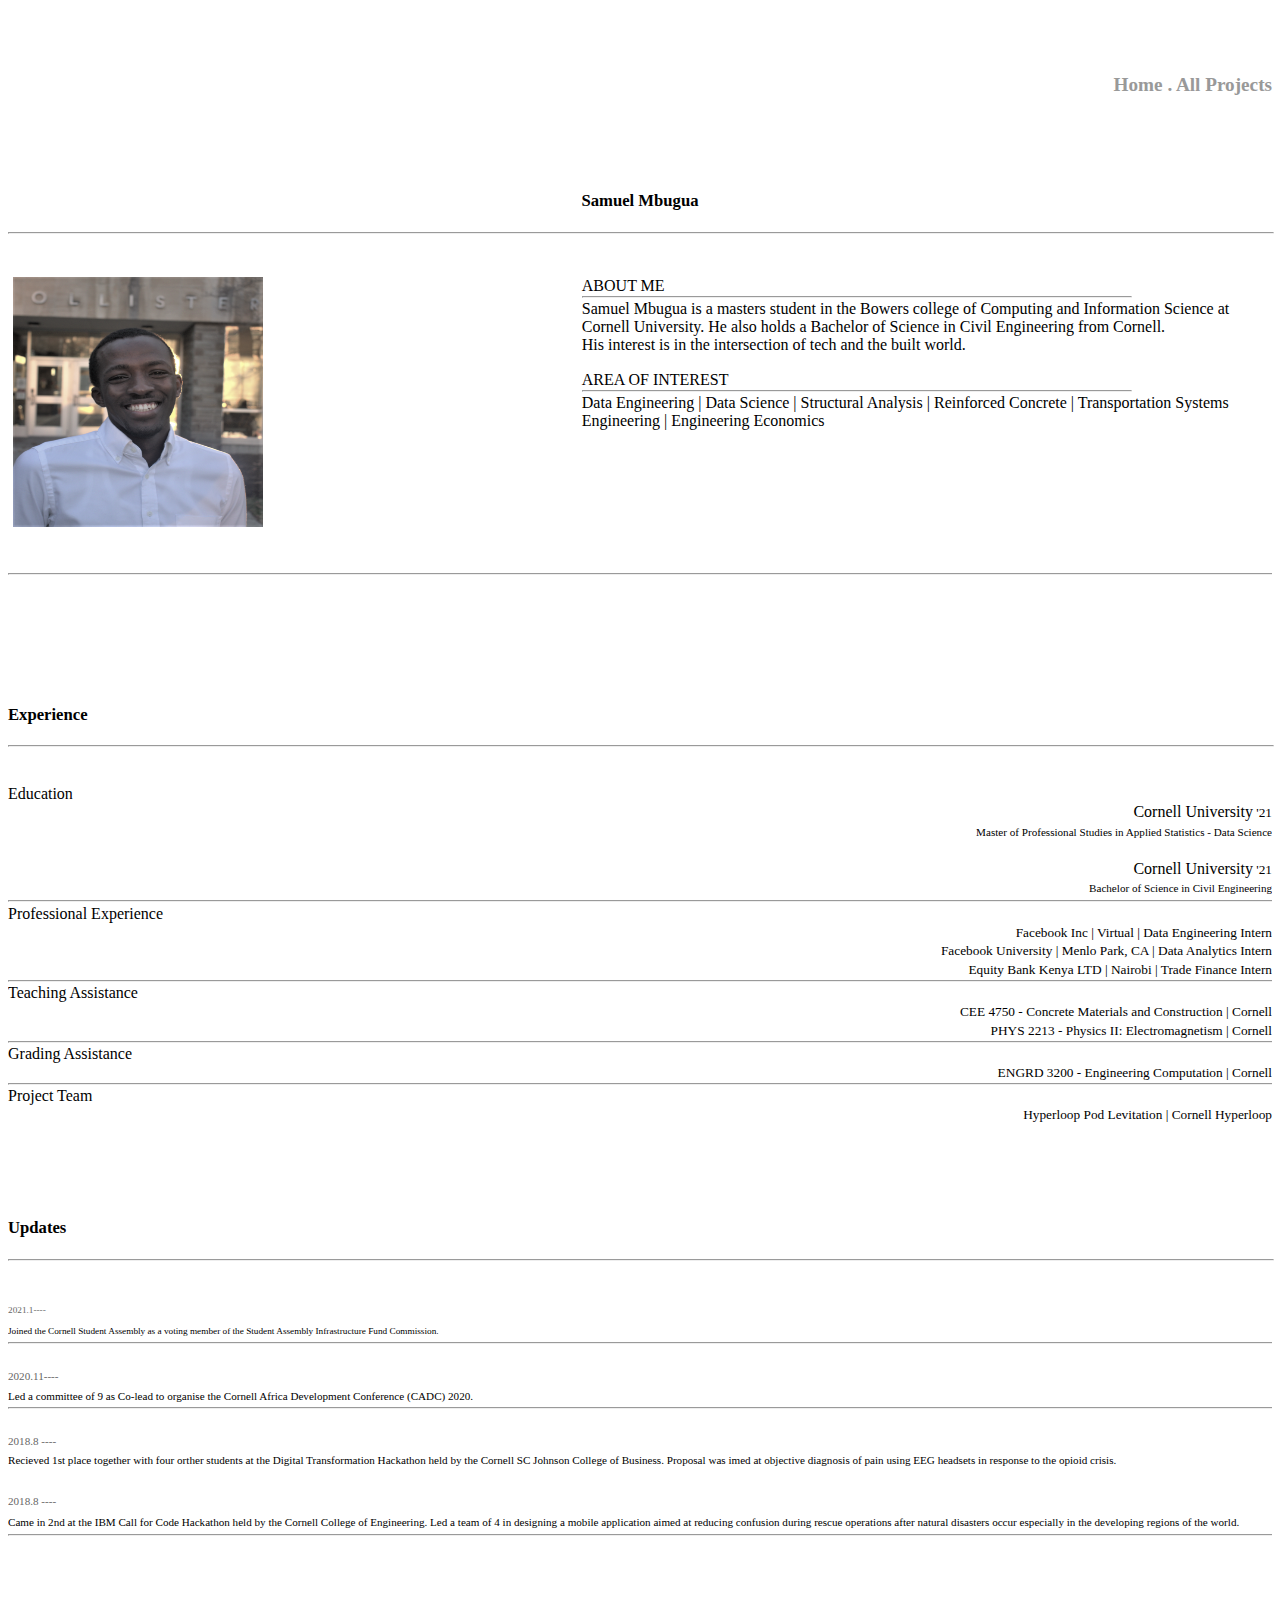
==== index.html @ 3376fb27 "initial commit" ====
<!DOCTYPE html PUBLIC "-//W3C//DTD HTML 4.01//EN" "http://www.w3.org/TR/html4/strict.dtd">
<html><head>
  
  <meta charset="UTF-8">

  
  <meta name="vewport" content="width = device-width initial-scale = 1.0">
  <title>Home 2</title>

  
  
  <link href="https://cdn.jsdelivr.net/npm/bootstrap@5.0.2/dist/css/bootstrap.min.css" rel="stylesheet" integrity="sha384-EVSTQN3/azprG1Anm3QDgpJLIm9Nao0Yz1ztcQTwFspd3yD65VohhpuuCOmLASjC" crossorigin="anonymous">

  
  <link rel="stylesheet" href="styles.css" type="text/css">

</head><body>
<div style="font-family: Times New Roman,Times,serif;" class="container">
<div style="text-align: right;"> </div>
<div style="text-align: right;" class="row">
<div style="text-align: right;"><big style="font-weight: bold; color: rgb(153, 153, 153);"><br>
</big>
<div class="mx-4 px-4"><big style="font-weight: bold; color: rgb(153, 153, 153);"><br>
<br>
Home . All Projects<br>
<br>
</big></div>
</div>
</div>
<div class="row">
<div class="col-xs-4 col-sm-4 col-md-4 col-lg-4 order-sm-3 order-md-2 order-lg-2 text-align:center">
<h2 style="text-align: center; font-weight: bold;"><br>
</h2>
<div class="position-sticky">
<h2 style="text-align: center; font-weight: bold;"><small><small>Samuel
Mbugua</small></small></h2>
<hr style="width: 100%; margin-left: 0px;"><br>
<br>
<div class="scrollable">
<table style="text-align: left; width: 100%;" border="0" cellpadding="5" cellspacing="0">
  <tbody>
    <tr>
      <td style="vertical-align: top; width: 45%;"><img style="width: 250px; height: 250px;" alt="Profile Photo" class="img-fluid" src="SamuelMbuguaWeb.PNG"> </td>
      <td style="vertical-align: top;">ABOUT ME
      <hr style="width: 80%; margin-left: 0px; margin-right: auto;">Samuel
Mbugua is a masters student in the Bowers college of Computing and
Information Science at Cornell University. He also holds a Bachelor of
Science in Civil Engineering from Cornell. <br>
His interest is in the intersection of tech and the built world.<br>
      <br>
AREA OF INTEREST
      <hr style="width: 80%; margin-left: 0px; margin-right: auto;">Data
Engineering | Data Science | Structural Analysis | Reinforced Concrete
| Transportation Systems Engineering | Engineering Economics<br>
      </td>
    </tr>
  </tbody>
</table>
<br>
<br>
<hr style="width: 100%; margin-left: 0px; margin-right: auto;"> </div>
</div>
</div>
<div class="col-xs-4 col-sm-4 col-md-5 col-lg-5 order-sm-2 order-md-3 order-lg-3">
<div class="mx-4 px-4">
<h2 style="font-weight: bold;"><br>
</h2>
<h2 style="font-weight: bold;"><small><small>Experience</small></small></h2>
<hr style="width: 100%; margin-left: 0px; margin-right: auto;"><br>
<br>
<div class="scrollable"> Education<br>
<div style="text-align: right;">Cornell University<small> '21</small><br>
<small><small>Master of Professional Studies in Applied Statistics -
Data Science</small><br>
<br>
</small> Cornell University<small> '21</small><br>
<small><small>Bachelor of Science in Civil Engineering</small></small><br>
<div style="text-align: left;">
<hr style="width: 100%; margin-left: 0px; margin-right: auto;"><big><small>Professional
Experience</small><br>
</big>
<div style="text-align: right;"><small>Facebook Inc | Virtual | Data
Engineering Intern<br>
Facebook University | Menlo Park, CA | Data Analytics Intern<br>
Equity Bank Kenya LTD | Nairobi | Trade Finance Intern</small><br>
<hr style="width: 100%; margin-left: 0px; margin-right: auto;">
<div style="text-align: left;">Teaching Assistance<br>
</div>
<small>CEE 4750 - Concrete Materials and Construction | Cornell<br>
PHYS 2213 - Physics II: Electromagnetism | Cornell</small><br>
<hr style="width: 100%; margin-left: 0px; margin-right: auto;">
<div style="text-align: left;">Grading Assistance<br>
</div>
<small>ENGRD 3200 - Engineering Computation | Cornell</small>
<hr style="width: 100%; margin-left: 0px; margin-right: auto;">
<div style="text-align: left;">Project Team<br>
</div>
<small>Hyperloop Pod Levitation | Cornell Hyperloop<small><small><small><small><small><small><small><small><small><br>
<br>
</small></small></small></small></small></small></small></small></small></small>
<hr style="width: 100%; margin-left: 0px; margin-right: auto;"><br>
</div>
</div>
</div>
</div>
</div>
</div>
<div class="col-xs-4 col-sm-4 col-md-3 col-lg-3 order-sm-1 order-md-1 order-lg-1">
<div class="mx-4 px-4">
<h2 style="font-weight: bold;"><br>
</h2>
<h2 style="font-weight: bold;"><small><small>Updates</small></small></h2>
<hr style="width: 100%; margin-left: 0px; margin-right: auto;"><br>
<br>
<div class="scrollable"> <small><small><small><small><small><big><small><span style="color: rgb(102, 102, 102);"><big><big>2021.1----</big></big></span></small><big><big><small><br>
<span style="color: black;">Joined the Cornell Student Assembly as a
voting member of the Student Assembly Infrastructure Fund Commission.</span></small><br>
</big></big> </big></small></small></small></small></small>
<hr style="width: 100%; margin-left: 0px; margin-right: auto;"><small><small><br>
<span style="color: rgb(102, 102, 102);">2020.11----</span><br>
<span style="color: black;">Led a committee of 9 as Co-lead to organise
the Cornell Africa Development Conference (CADC) 2020.</span><br>
</small></small>
<hr style="width: 100%; margin-left: 0px; margin-right: auto;"><small><small><br>
<span style="color: rgb(102, 102, 102);">2018.8 ----</span><br>
Recieved 1st place together with four orther students at the Digital
Transformation Hackathon held by the Cornell SC Johnson College of
Business. Proposal was imed at objective diagnosis of pain using EEG
headsets in response to the opioid crisis.<br>
<br>
</small></small> <big><small><small><small><span style="color: rgb(102, 102, 102);">2018.8 ----</span><br>
Came in 2nd at the IBM Call for Code Hackathon held by the Cornell
College of Engineering. Led a team of 4 in designing a mobile
application aimed at reducing confusion during rescue operations after
natural disasters occur especially in the developing regions of the
world.</small></small></small><big><br>
</big></big>
<hr style="width: 100%; margin-left: 0px; margin-right: auto;"><br>
</div>
</div>
</div>
</div>
</div>

<script style="font-family: Times New Roman,Times,serif;" src="https://cdn.jsdelivr.net/npm/@popperjs/core@2.9.2/dist/umd/popper.min.js" integrity="sha384-IQsoLXl5PILFhosVNubq5LC7Qb9DXgDA9i+tQ8Zj3iwWAwPtgFTxbJ8NT4GN1R8p" crossorigin="anonymous"></script>
<script style="font-family: Times New Roman,Times,serif;" src="https://cdn.jsdelivr.net/npm/bootstrap@5.0.2/dist/js/bootstrap.min.js" integrity="sha384-cVKIPhGWiC2Al4u+LWgxfKTRIcfu0JTxR+EQDz/bgldoEyl4H0zUF0QKbrJ0EcQF" crossorigin="anonymous"></script>
</body></html>
---- styles.css ----
.scrollable {
  height: 40vh;
  overflow: auto;
line-height: 1.1em;

  /* Hide scrollbar for IE, Edge and Firefox */
  -ms-overflow-style: none;

  /* IE and Edge */
  scrollbar-width: none;
  /* Firefox */
}

/* Hide scrollbar for Chrome, Safari and Opera */
.scrollable::-webkit-scrollbar {
  display: none;
}

hr {
  margin-bottom: 2px !important;
  margin-top: 2px !important;
}

img {
  filter: grayscale(40%);
}
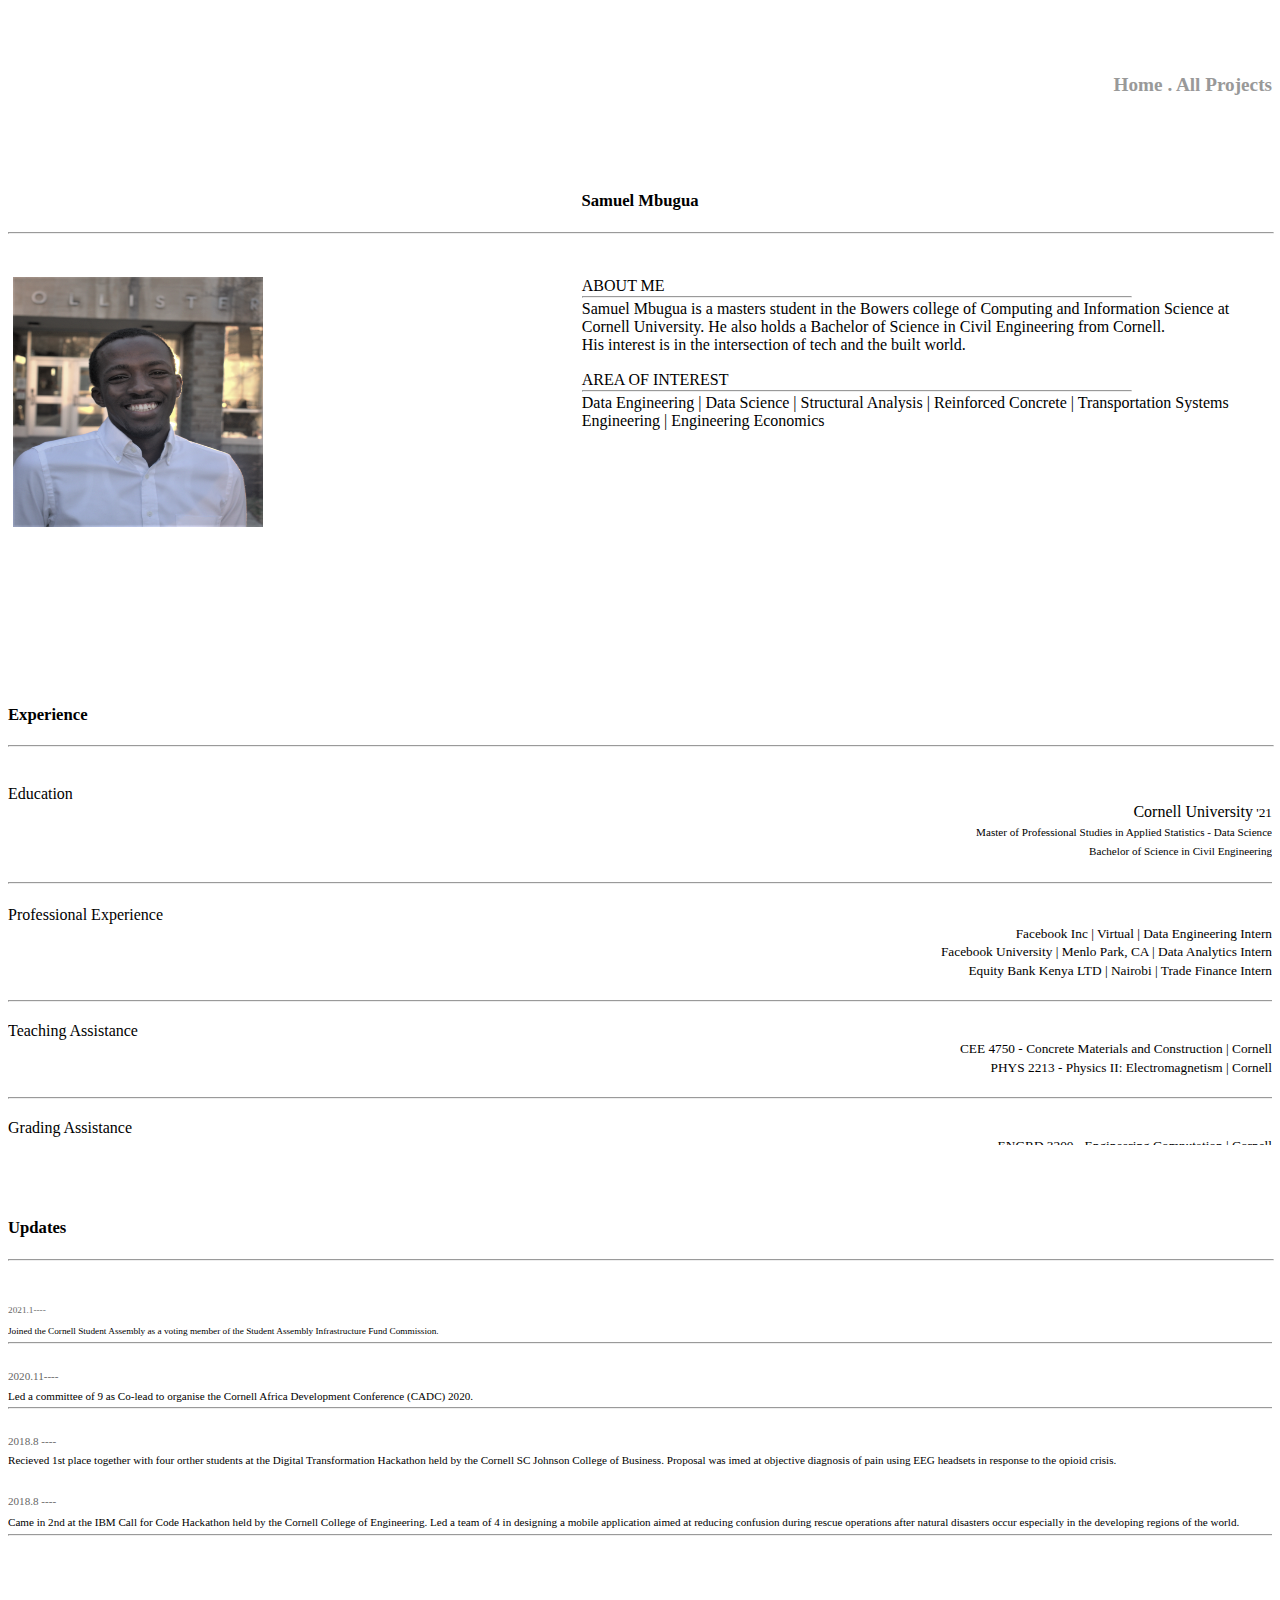
==== commit 1cb32468: "reduce space beneath about section" ====
--- a/index.html
+++ b/index.html
@@ -1,20 +1,19 @@
 <!DOCTYPE html PUBLIC "-//W3C//DTD HTML 4.01//EN" "http://www.w3.org/TR/html4/strict.dtd">
 <html><head>
+
   
   <meta charset="UTF-8">
 
   
-  <meta name="vewport" content="width = device-width initial-scale = 1.0">
-  <title>Home 2</title>
+  <meta name="viewport" content="width=device-width, user-scalable=false;"><title>Samuel Mbugua</title>
+  
 
   
   
   <link href="https://cdn.jsdelivr.net/npm/bootstrap@5.0.2/dist/css/bootstrap.min.css" rel="stylesheet" integrity="sha384-EVSTQN3/azprG1Anm3QDgpJLIm9Nao0Yz1ztcQTwFspd3yD65VohhpuuCOmLASjC" crossorigin="anonymous">
 
   
-  <link rel="stylesheet" href="styles.css" type="text/css">
-
-</head><body>
+  <link rel="stylesheet" href="styles.css" type="text/css"></head><body>
 <div style="font-family: Times New Roman,Times,serif;" class="container">
 <div style="text-align: right;"> </div>
 <div style="text-align: right;" class="row">
@@ -58,6 +57,11 @@
 </table>
 <br>
 <br>
+<br>
+<br>
+<br>
+<br>
+<br>
 <hr style="width: 100%; margin-left: 0px; margin-right: auto;"> </div>
 </div>
 </div>
@@ -71,32 +75,42 @@
 <div class="scrollable"> Education<br>
 <div style="text-align: right;">Cornell University<small> '21</small><br>
 <small><small>Master of Professional Studies in Applied Statistics -
-Data Science</small><br>
+Data Science</small></small><small></small><br>
+<small><small>Bachelor of Science in Civil Engineering<br>
 <br>
-</small> Cornell University<small> '21</small><br>
-<small><small>Bachelor of Science in Civil Engineering</small></small><br>
+</small></small>
 <div style="text-align: left;">
-<hr style="width: 100%; margin-left: 0px; margin-right: auto;"><big><small>Professional
+<hr style="width: 100%; margin-left: 0px; margin-right: auto;"><big><small><br>
+Professional
 Experience</small><br>
 </big>
 <div style="text-align: right;"><small>Facebook Inc | Virtual | Data
 Engineering Intern<br>
 Facebook University | Menlo Park, CA | Data Analytics Intern<br>
-Equity Bank Kenya LTD | Nairobi | Trade Finance Intern</small><br>
+Equity Bank Kenya LTD | Nairobi | Trade Finance Intern<br>
+<br>
+</small>
 <hr style="width: 100%; margin-left: 0px; margin-right: auto;">
-<div style="text-align: left;">Teaching Assistance<br>
+<div style="text-align: left;"><br>
+Teaching Assistance<br>
 </div>
 <small>CEE 4750 - Concrete Materials and Construction | Cornell<br>
-PHYS 2213 - Physics II: Electromagnetism | Cornell</small><br>
+PHYS 2213 - Physics II: Electromagnetism | Cornell<br>
+<br>
+</small>
 <hr style="width: 100%; margin-left: 0px; margin-right: auto;">
-<div style="text-align: left;">Grading Assistance<br>
+<div style="text-align: left;"><br>
+Grading Assistance<br>
 </div>
-<small>ENGRD 3200 - Engineering Computation | Cornell</small>
+<small>ENGRD 3200 - Engineering Computation | Cornell<br>
+<br>
+</small>
 <hr style="width: 100%; margin-left: 0px; margin-right: auto;">
-<div style="text-align: left;">Project Team<br>
+<div style="text-align: left;"><br>
+Project Team<br>
 </div>
-<small>Hyperloop Pod Levitation | Cornell Hyperloop<small><small><small><small><small><small><small><small><small><br>
-<br>
+<small>Hyperloop Pod Levitation | Cornell Hyperloop<br>
+<small><small><small><small><small><small><small><small><small><br>
 </small></small></small></small></small></small></small></small></small></small>
 <hr style="width: 100%; margin-left: 0px; margin-right: auto;"><br>
 </div>
@@ -144,4 +158,4 @@
 
 <script style="font-family: Times New Roman,Times,serif;" src="https://cdn.jsdelivr.net/npm/@popperjs/core@2.9.2/dist/umd/popper.min.js" integrity="sha384-IQsoLXl5PILFhosVNubq5LC7Qb9DXgDA9i+tQ8Zj3iwWAwPtgFTxbJ8NT4GN1R8p" crossorigin="anonymous"></script>
 <script style="font-family: Times New Roman,Times,serif;" src="https://cdn.jsdelivr.net/npm/bootstrap@5.0.2/dist/js/bootstrap.min.js" integrity="sha384-cVKIPhGWiC2Al4u+LWgxfKTRIcfu0JTxR+EQDz/bgldoEyl4H0zUF0QKbrJ0EcQF" crossorigin="anonymous"></script>
-</body></html>+</body></html>
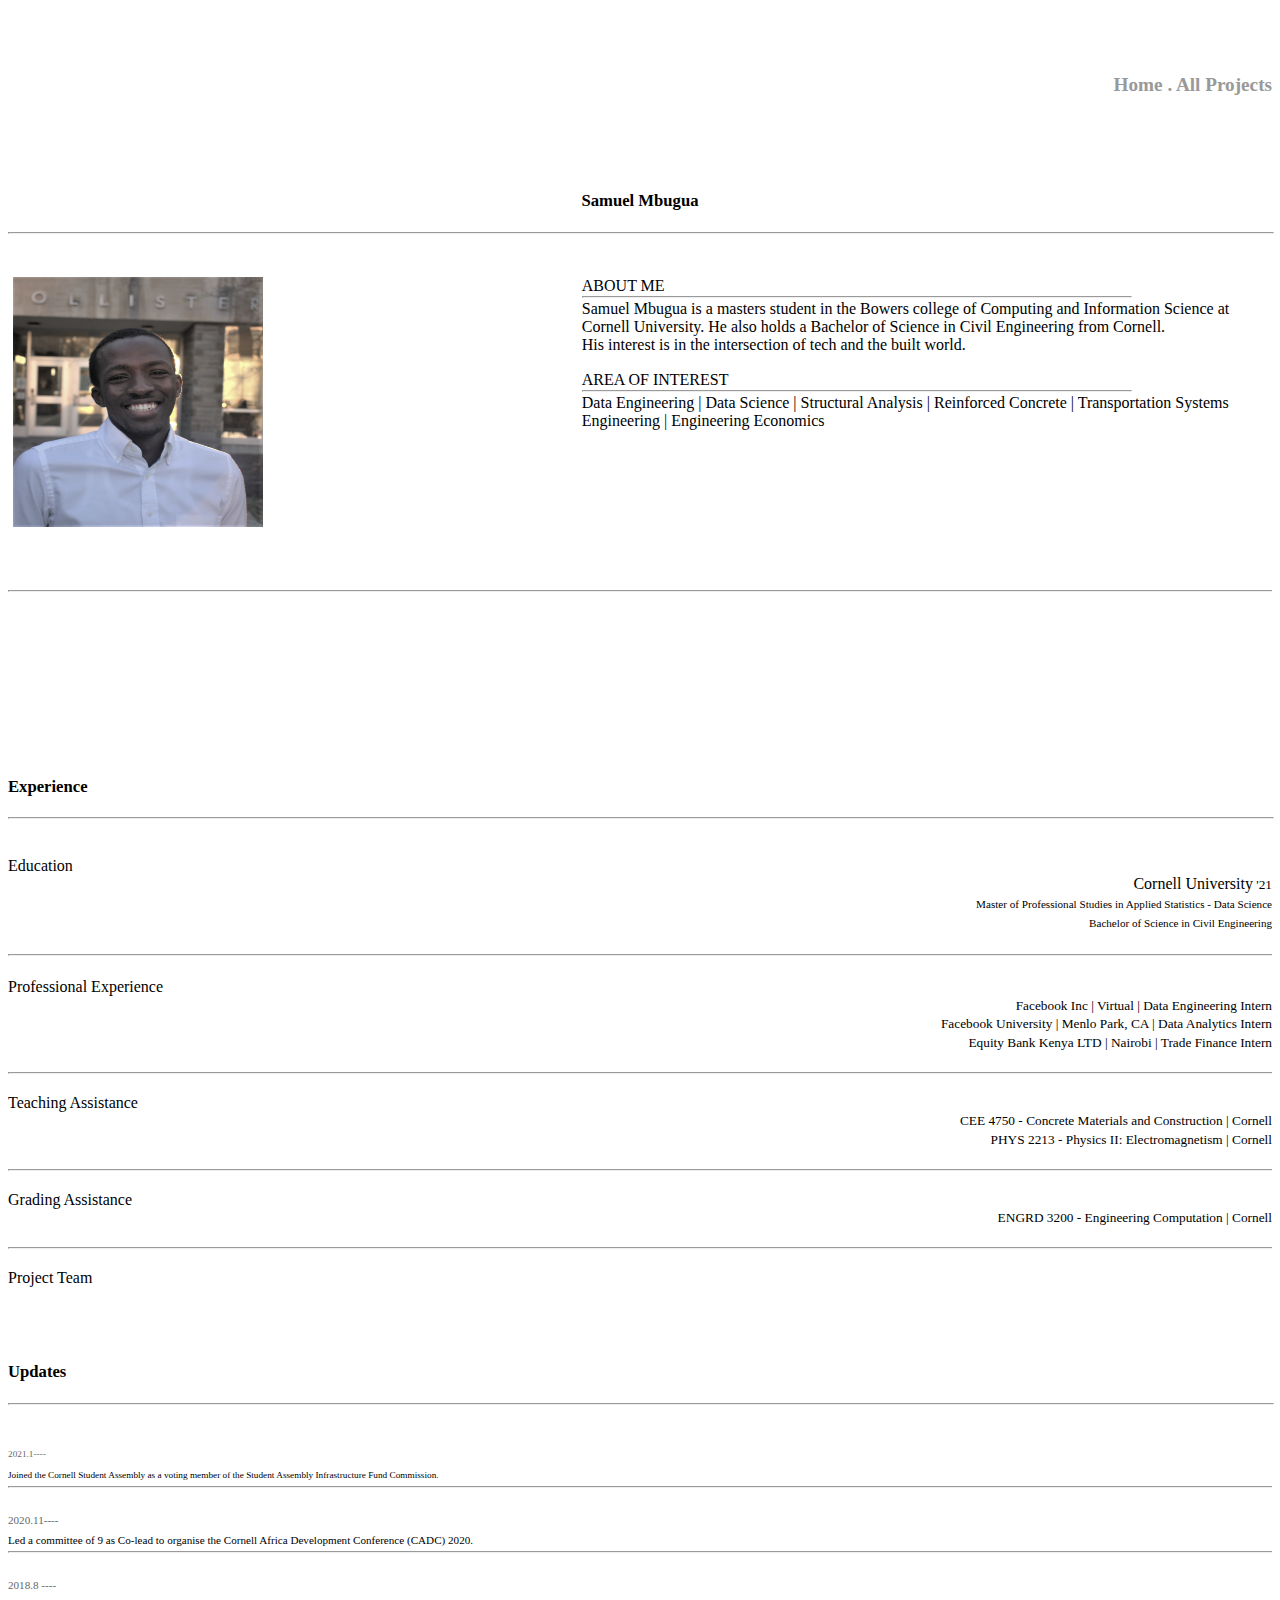
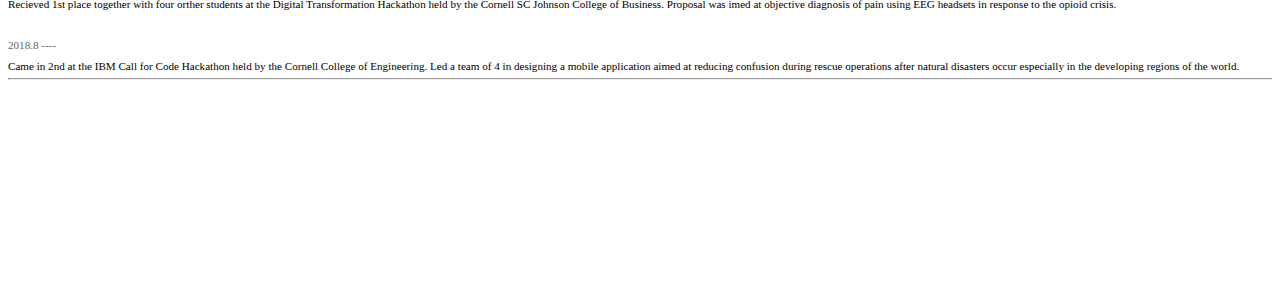
==== commit db5a64d4: "% screen" ====
--- a/index.html
+++ b/index.html
@@ -1,161 +1,166 @@
 <!DOCTYPE html PUBLIC "-//W3C//DTD HTML 4.01//EN" "http://www.w3.org/TR/html4/strict.dtd">
-<html><head>
+<html>
 
-  
+<head>
   <meta charset="UTF-8">
+  <meta name="viewport" content="width=device-width, user-scalable=false;">
+  <title>Samuel Mbugua</title>
 
-  
-  <meta name="viewport" content="width=device-width, user-scalable=false;"><title>Samuel Mbugua</title>
-  
+  <link href="https://cdn.jsdelivr.net/npm/bootstrap@5.0.2/dist/css/bootstrap.min.css" rel="stylesheet"
+    integrity="sha384-EVSTQN3/azprG1Anm3QDgpJLIm9Nao0Yz1ztcQTwFspd3yD65VohhpuuCOmLASjC" crossorigin="anonymous">
+  <link rel="stylesheet" href="styles.css" type="text/css">
+</head>
 
-  
-  
-  <link href="https://cdn.jsdelivr.net/npm/bootstrap@5.0.2/dist/css/bootstrap.min.css" rel="stylesheet" integrity="sha384-EVSTQN3/azprG1Anm3QDgpJLIm9Nao0Yz1ztcQTwFspd3yD65VohhpuuCOmLASjC" crossorigin="anonymous">
+<body>
+  <div style="font-family: Times New Roman,Times,serif;" class="container">
+    <div style="text-align: right;"> </div>
+    <div style="text-align: right;" class="row">
+      <div style="text-align: right;"><big style="font-weight: bold; color: rgb(153, 153, 153);"><br>
+        </big>
+        <div class="mx-4 px-4"><big style="font-weight: bold; color: rgb(153, 153, 153);"><br>
+            <br>
+            Home . All Projects<br>
+            <br>
+          </big></div>
+      </div>
+    </div>
+    <div class="row">
+      <div class="col-xs-4 col-sm-4 col-md-4 col-lg-4 order-sm-3 order-md-2 order-lg-2 text-align:center">
+        <h2 style="text-align: center; font-weight: bold;"><br>
+        </h2>
+        <div class="position-sticky">
+          <h2 style="text-align: center; font-weight: bold;"><small><small>Samuel
+                Mbugua</small></small></h2>
+          <hr style="width: 100%; margin-left: 0px;"><br>
+          <br>
+          <div class="scrollable">
+            <table style="text-align: left; width: 100%;" border="0" cellpadding="5" cellspacing="0">
+              <tbody>
+                <tr>
+                  <td style="vertical-align: top; width: 45%;"><img style="width: 250px; height: 250px;"
+                      alt="Profile Photo" class="img-fluid" src="SamuelMbuguaWeb.PNG"> </td>
+                  <td style="vertical-align: top;">ABOUT ME
+                    <hr style="width: 80%; margin-left: 0px; margin-right: auto;">Samuel
+                    Mbugua is a masters student in the Bowers college of Computing and
+                    Information Science at Cornell University. He also holds a Bachelor of
+                    Science in Civil Engineering from Cornell. <br>
+                    His interest is in the intersection of tech and the built world.<br>
+                    <br>
+                    AREA OF INTEREST
+                    <hr style="width: 80%; margin-left: 0px; margin-right: auto;">Data
+                    Engineering | Data Science | Structural Analysis | Reinforced Concrete
+                    | Transportation Systems Engineering | Engineering Economics<br>
+                  </td>
+                </tr>
+              </tbody>
+            </table>
+            <br>
+            <br>
+            <br>
+            <hr style="width: 100%; margin-left: 0px; margin-right: auto;">
+          </div>
+        </div>
+      </div>
+      <div class="col-xs-4 col-sm-4 col-md-5 col-lg-5 order-sm-2 order-md-3 order-lg-3">
+        <div class="mx-4 px-4">
+          <h2 style="font-weight: bold;"><br>
+          </h2>
+          <h2 style="font-weight: bold;"><small><small>Experience</small></small></h2>
+          <hr style="width: 100%; margin-left: 0px; margin-right: auto;"><br>
+          <br>
+          <div class="scrollable"> Education<br>
+            <div style="text-align: right;">Cornell University<small> '21</small><br>
+              <small><small>Master of Professional Studies in Applied Statistics -
+                  Data Science</small></small><small></small><br>
+              <small><small>Bachelor of Science in Civil Engineering<br>
+                  <br>
+                </small></small>
+              <div style="text-align: left;">
+                <hr style="width: 100%; margin-left: 0px; margin-right: auto;"><big><small><br>
+                    Professional
+                    Experience</small><br>
+                </big>
+                <div style="text-align: right;"><small>Facebook Inc | Virtual | Data
+                    Engineering Intern<br>
+                    Facebook University | Menlo Park, CA | Data Analytics Intern<br>
+                    Equity Bank Kenya LTD | Nairobi | Trade Finance Intern<br>
+                    <br>
+                  </small>
+                  <hr style="width: 100%; margin-left: 0px; margin-right: auto;">
+                  <div style="text-align: left;"><br>
+                    Teaching Assistance<br>
+                  </div>
+                  <small>CEE 4750 - Concrete Materials and Construction | Cornell<br>
+                    PHYS 2213 - Physics II: Electromagnetism | Cornell<br>
+                    <br>
+                  </small>
+                  <hr style="width: 100%; margin-left: 0px; margin-right: auto;">
+                  <div style="text-align: left;"><br>
+                    Grading Assistance<br>
+                  </div>
+                  <small>ENGRD 3200 - Engineering Computation | Cornell<br>
+                    <br>
+                  </small>
+                  <hr style="width: 100%; margin-left: 0px; margin-right: auto;">
+                  <div style="text-align: left;"><br>
+                    Project Team<br>
+                  </div>
+                  <small>Hyperloop Pod Levitation | Cornell Hyperloop<br>
+                    <small><small><small><small><small><small><small><small><small><br>
+                                    </small></small></small></small></small></small></small></small></small></small>
+                  <hr style="width: 100%; margin-left: 0px; margin-right: auto;"><br>
+                </div>
+              </div>
+            </div>
+          </div>
+        </div>
+      </div>
+      <div class="col-xs-4 col-sm-4 col-md-3 col-lg-3 order-sm-1 order-md-1 order-lg-1">
+        <div class="mx-4 px-4">
+          <h2 style="font-weight: bold;"><br>
+          </h2>
+          <h2 style="font-weight: bold;"><small><small>Updates</small></small></h2>
+          <hr style="width: 100%; margin-left: 0px; margin-right: auto;"><br>
+          <br>
+          <div class="scrollable"> <small><small><small><small><small><big><small><span
+                            style="color: rgb(102, 102, 102);"><big><big>2021.1----</big></big></span></small><big><big><small><br>
+                              <span style="color: black;">Joined the Cornell Student Assembly as a
+                                voting member of the Student Assembly Infrastructure Fund Commission.</span></small><br>
+                          </big></big> </big></small></small></small></small></small>
+            <hr style="width: 100%; margin-left: 0px; margin-right: auto;"><small><small><br>
+                <span style="color: rgb(102, 102, 102);">2020.11----</span><br>
+                <span style="color: black;">Led a committee of 9 as Co-lead to organise
+                  the Cornell Africa Development Conference (CADC) 2020.</span><br>
+              </small></small>
+            <hr style="width: 100%; margin-left: 0px; margin-right: auto;"><small><small><br>
+                <span style="color: rgb(102, 102, 102);">2018.8 ----</span><br>
+                Recieved 1st place together with four orther students at the Digital
+                Transformation Hackathon held by the Cornell SC Johnson College of
+                Business. Proposal was imed at objective diagnosis of pain using EEG
+                headsets in response to the opioid crisis.<br>
+                <br>
+              </small></small> <big><small><small><small><span style="color: rgb(102, 102, 102);">2018.8 ----</span><br>
+                    Came in 2nd at the IBM Call for Code Hackathon held by the Cornell
+                    College of Engineering. Led a team of 4 in designing a mobile
+                    application aimed at reducing confusion during rescue operations after
+                    natural disasters occur especially in the developing regions of the
+                    world.</small></small></small><big><br>
+              </big></big>
+            <hr style="width: 100%; margin-left: 0px; margin-right: auto;"><br>
+          </div>
+        </div>
+      </div>
+    </div>
+  </div>
 
-  
-  <link rel="stylesheet" href="styles.css" type="text/css"></head><body>
-<div style="font-family: Times New Roman,Times,serif;" class="container">
-<div style="text-align: right;"> </div>
-<div style="text-align: right;" class="row">
-<div style="text-align: right;"><big style="font-weight: bold; color: rgb(153, 153, 153);"><br>
-</big>
-<div class="mx-4 px-4"><big style="font-weight: bold; color: rgb(153, 153, 153);"><br>
-<br>
-Home . All Projects<br>
-<br>
-</big></div>
-</div>
-</div>
-<div class="row">
-<div class="col-xs-4 col-sm-4 col-md-4 col-lg-4 order-sm-3 order-md-2 order-lg-2 text-align:center">
-<h2 style="text-align: center; font-weight: bold;"><br>
-</h2>
-<div class="position-sticky">
-<h2 style="text-align: center; font-weight: bold;"><small><small>Samuel
-Mbugua</small></small></h2>
-<hr style="width: 100%; margin-left: 0px;"><br>
-<br>
-<div class="scrollable">
-<table style="text-align: left; width: 100%;" border="0" cellpadding="5" cellspacing="0">
-  <tbody>
-    <tr>
-      <td style="vertical-align: top; width: 45%;"><img style="width: 250px; height: 250px;" alt="Profile Photo" class="img-fluid" src="SamuelMbuguaWeb.PNG"> </td>
-      <td style="vertical-align: top;">ABOUT ME
-      <hr style="width: 80%; margin-left: 0px; margin-right: auto;">Samuel
-Mbugua is a masters student in the Bowers college of Computing and
-Information Science at Cornell University. He also holds a Bachelor of
-Science in Civil Engineering from Cornell. <br>
-His interest is in the intersection of tech and the built world.<br>
-      <br>
-AREA OF INTEREST
-      <hr style="width: 80%; margin-left: 0px; margin-right: auto;">Data
-Engineering | Data Science | Structural Analysis | Reinforced Concrete
-| Transportation Systems Engineering | Engineering Economics<br>
-      </td>
-    </tr>
-  </tbody>
-</table>
-<br>
-<br>
-<br>
-<br>
-<br>
-<br>
-<br>
-<hr style="width: 100%; margin-left: 0px; margin-right: auto;"> </div>
-</div>
-</div>
-<div class="col-xs-4 col-sm-4 col-md-5 col-lg-5 order-sm-2 order-md-3 order-lg-3">
-<div class="mx-4 px-4">
-<h2 style="font-weight: bold;"><br>
-</h2>
-<h2 style="font-weight: bold;"><small><small>Experience</small></small></h2>
-<hr style="width: 100%; margin-left: 0px; margin-right: auto;"><br>
-<br>
-<div class="scrollable"> Education<br>
-<div style="text-align: right;">Cornell University<small> '21</small><br>
-<small><small>Master of Professional Studies in Applied Statistics -
-Data Science</small></small><small></small><br>
-<small><small>Bachelor of Science in Civil Engineering<br>
-<br>
-</small></small>
-<div style="text-align: left;">
-<hr style="width: 100%; margin-left: 0px; margin-right: auto;"><big><small><br>
-Professional
-Experience</small><br>
-</big>
-<div style="text-align: right;"><small>Facebook Inc | Virtual | Data
-Engineering Intern<br>
-Facebook University | Menlo Park, CA | Data Analytics Intern<br>
-Equity Bank Kenya LTD | Nairobi | Trade Finance Intern<br>
-<br>
-</small>
-<hr style="width: 100%; margin-left: 0px; margin-right: auto;">
-<div style="text-align: left;"><br>
-Teaching Assistance<br>
-</div>
-<small>CEE 4750 - Concrete Materials and Construction | Cornell<br>
-PHYS 2213 - Physics II: Electromagnetism | Cornell<br>
-<br>
-</small>
-<hr style="width: 100%; margin-left: 0px; margin-right: auto;">
-<div style="text-align: left;"><br>
-Grading Assistance<br>
-</div>
-<small>ENGRD 3200 - Engineering Computation | Cornell<br>
-<br>
-</small>
-<hr style="width: 100%; margin-left: 0px; margin-right: auto;">
-<div style="text-align: left;"><br>
-Project Team<br>
-</div>
-<small>Hyperloop Pod Levitation | Cornell Hyperloop<br>
-<small><small><small><small><small><small><small><small><small><br>
-</small></small></small></small></small></small></small></small></small></small>
-<hr style="width: 100%; margin-left: 0px; margin-right: auto;"><br>
-</div>
-</div>
-</div>
-</div>
-</div>
-</div>
-<div class="col-xs-4 col-sm-4 col-md-3 col-lg-3 order-sm-1 order-md-1 order-lg-1">
-<div class="mx-4 px-4">
-<h2 style="font-weight: bold;"><br>
-</h2>
-<h2 style="font-weight: bold;"><small><small>Updates</small></small></h2>
-<hr style="width: 100%; margin-left: 0px; margin-right: auto;"><br>
-<br>
-<div class="scrollable"> <small><small><small><small><small><big><small><span style="color: rgb(102, 102, 102);"><big><big>2021.1----</big></big></span></small><big><big><small><br>
-<span style="color: black;">Joined the Cornell Student Assembly as a
-voting member of the Student Assembly Infrastructure Fund Commission.</span></small><br>
-</big></big> </big></small></small></small></small></small>
-<hr style="width: 100%; margin-left: 0px; margin-right: auto;"><small><small><br>
-<span style="color: rgb(102, 102, 102);">2020.11----</span><br>
-<span style="color: black;">Led a committee of 9 as Co-lead to organise
-the Cornell Africa Development Conference (CADC) 2020.</span><br>
-</small></small>
-<hr style="width: 100%; margin-left: 0px; margin-right: auto;"><small><small><br>
-<span style="color: rgb(102, 102, 102);">2018.8 ----</span><br>
-Recieved 1st place together with four orther students at the Digital
-Transformation Hackathon held by the Cornell SC Johnson College of
-Business. Proposal was imed at objective diagnosis of pain using EEG
-headsets in response to the opioid crisis.<br>
-<br>
-</small></small> <big><small><small><small><span style="color: rgb(102, 102, 102);">2018.8 ----</span><br>
-Came in 2nd at the IBM Call for Code Hackathon held by the Cornell
-College of Engineering. Led a team of 4 in designing a mobile
-application aimed at reducing confusion during rescue operations after
-natural disasters occur especially in the developing regions of the
-world.</small></small></small><big><br>
-</big></big>
-<hr style="width: 100%; margin-left: 0px; margin-right: auto;"><br>
-</div>
-</div>
-</div>
-</div>
-</div>
+  <script style="font-family: Times New Roman,Times,serif;"
+    src="https://cdn.jsdelivr.net/npm/@popperjs/core@2.9.2/dist/umd/popper.min.js"
+    integrity="sha384-IQsoLXl5PILFhosVNubq5LC7Qb9DXgDA9i+tQ8Zj3iwWAwPtgFTxbJ8NT4GN1R8p"
+    crossorigin="anonymous"></script>
+  <script style="font-family: Times New Roman,Times,serif;"
+    src="https://cdn.jsdelivr.net/npm/bootstrap@5.0.2/dist/js/bootstrap.min.js"
+    integrity="sha384-cVKIPhGWiC2Al4u+LWgxfKTRIcfu0JTxR+EQDz/bgldoEyl4H0zUF0QKbrJ0EcQF"
+    crossorigin="anonymous"></script>
+</body>
 
-<script style="font-family: Times New Roman,Times,serif;" src="https://cdn.jsdelivr.net/npm/@popperjs/core@2.9.2/dist/umd/popper.min.js" integrity="sha384-IQsoLXl5PILFhosVNubq5LC7Qb9DXgDA9i+tQ8Zj3iwWAwPtgFTxbJ8NT4GN1R8p" crossorigin="anonymous"></script>
-<script style="font-family: Times New Roman,Times,serif;" src="https://cdn.jsdelivr.net/npm/bootstrap@5.0.2/dist/js/bootstrap.min.js" integrity="sha384-cVKIPhGWiC2Al4u+LWgxfKTRIcfu0JTxR+EQDz/bgldoEyl4H0zUF0QKbrJ0EcQF" crossorigin="anonymous"></script>
-</body></html>
+</html>--- a/styles.css
+++ b/styles.css
@@ -1,6 +1,5 @@
-
 .scrollable {
-  height: 40vh;
+  height: 48vh;
   overflow: auto;
 line-height: 1.1em;
 
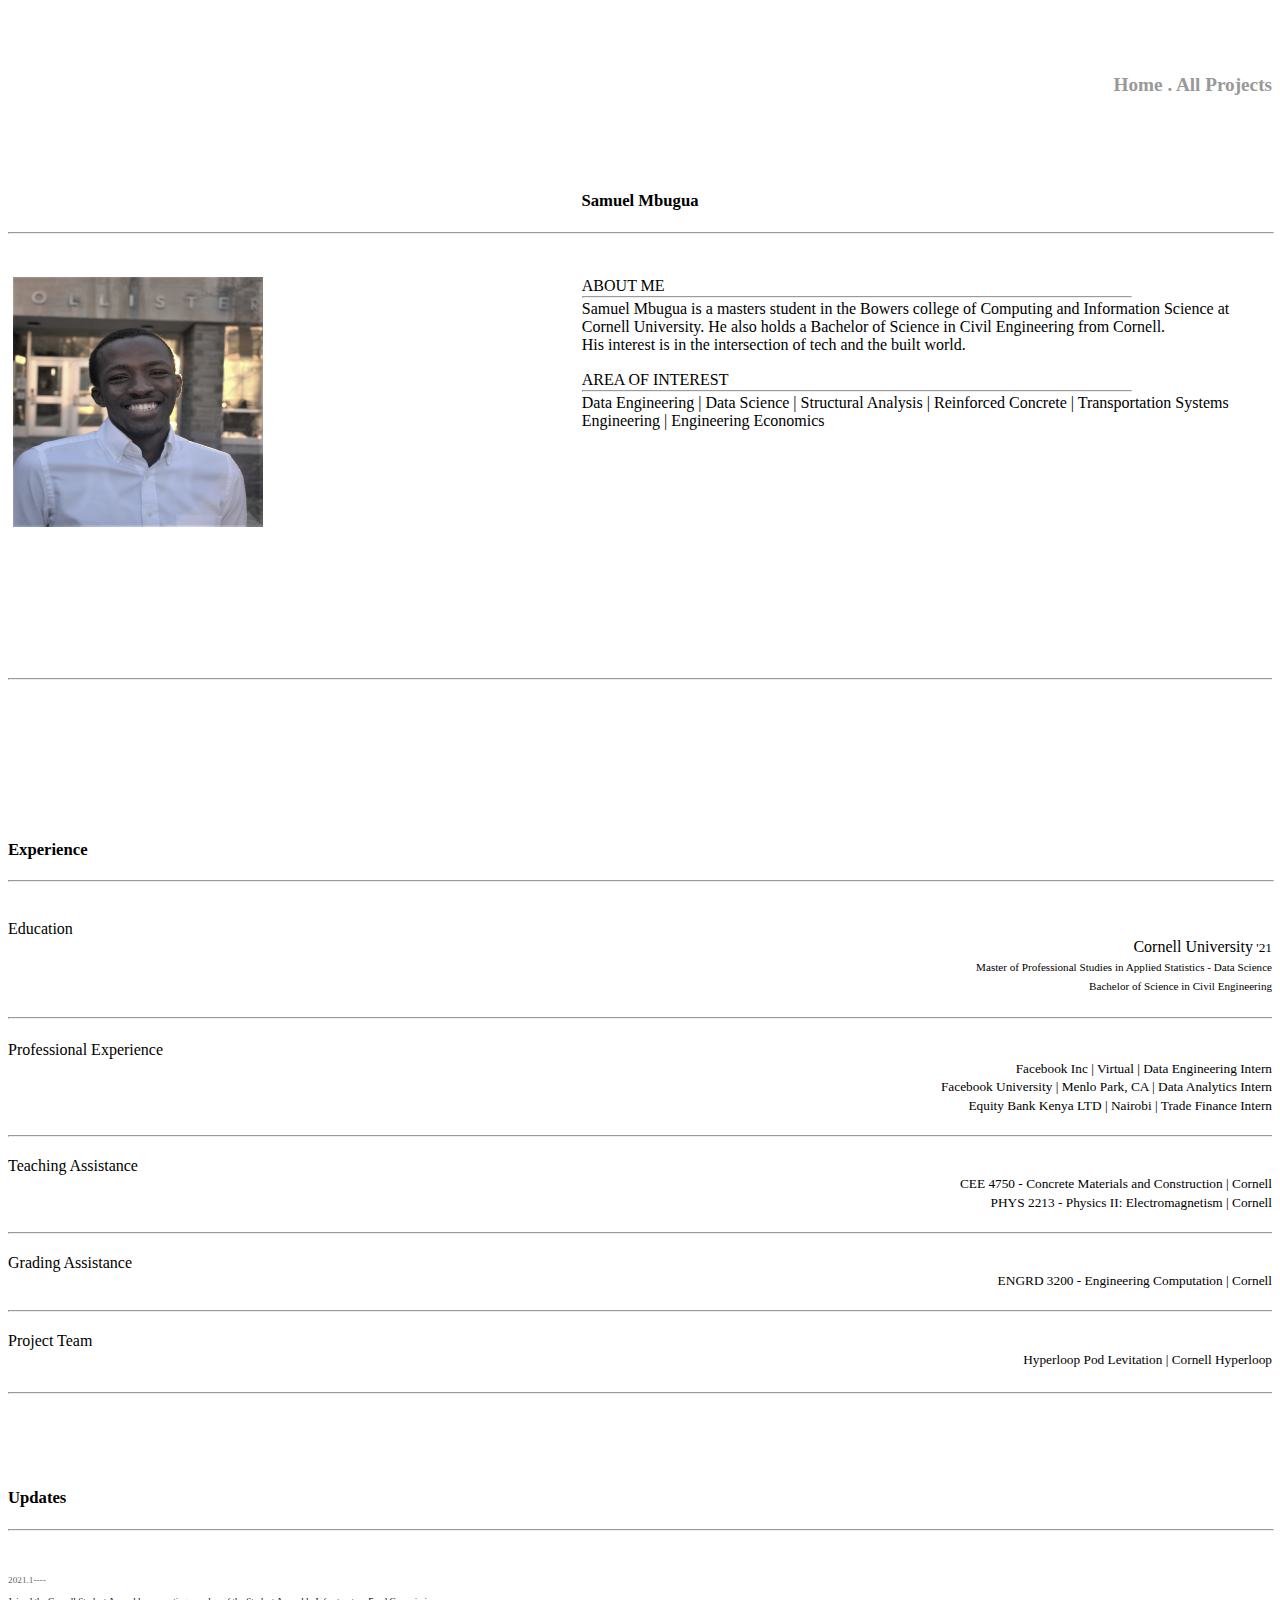
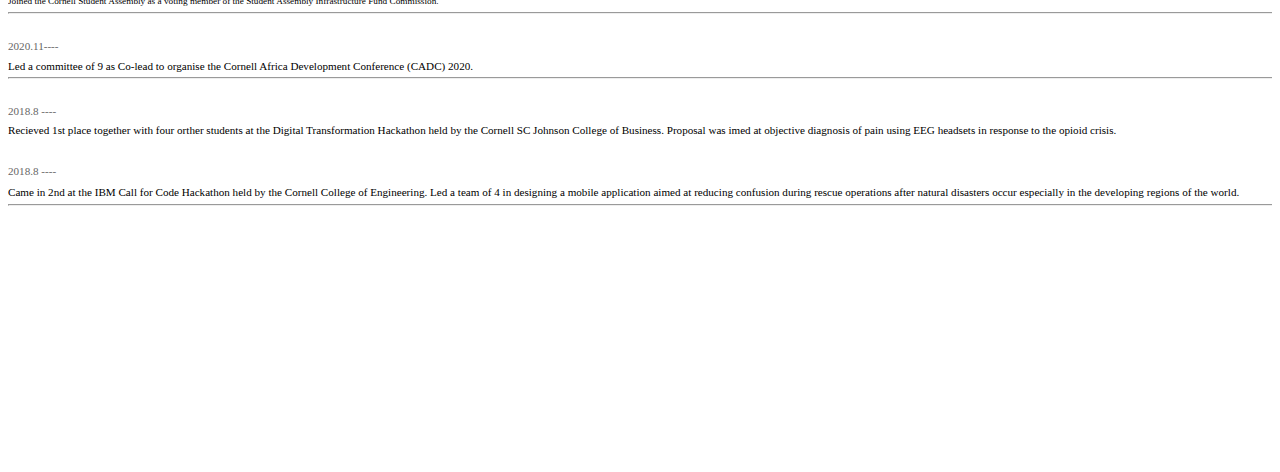
==== commit 8191cc22: "edited the styles css file and changed window proportions" ====
--- a/index.html
+++ b/index.html
@@ -1,166 +1,159 @@
 <!DOCTYPE html PUBLIC "-//W3C//DTD HTML 4.01//EN" "http://www.w3.org/TR/html4/strict.dtd">
-<html>
+<html><head>
+  
+  <meta charset="UTF-8">
 
-<head>
-  <meta charset="UTF-8">
+  
   <meta name="viewport" content="width=device-width, user-scalable=false;">
   <title>Samuel Mbugua</title>
 
-  <link href="https://cdn.jsdelivr.net/npm/bootstrap@5.0.2/dist/css/bootstrap.min.css" rel="stylesheet"
-    integrity="sha384-EVSTQN3/azprG1Anm3QDgpJLIm9Nao0Yz1ztcQTwFspd3yD65VohhpuuCOmLASjC" crossorigin="anonymous">
-  <link rel="stylesheet" href="styles.css" type="text/css">
-</head>
+  
+  
+  <link href="https://cdn.jsdelivr.net/npm/bootstrap@5.0.2/dist/css/bootstrap.min.css" rel="stylesheet" integrity="sha384-EVSTQN3/azprG1Anm3QDgpJLIm9Nao0Yz1ztcQTwFspd3yD65VohhpuuCOmLASjC" crossorigin="anonymous">
 
-<body>
-  <div style="font-family: Times New Roman,Times,serif;" class="container">
-    <div style="text-align: right;"> </div>
-    <div style="text-align: right;" class="row">
-      <div style="text-align: right;"><big style="font-weight: bold; color: rgb(153, 153, 153);"><br>
-        </big>
-        <div class="mx-4 px-4"><big style="font-weight: bold; color: rgb(153, 153, 153);"><br>
-            <br>
-            Home . All Projects<br>
-            <br>
-          </big></div>
-      </div>
-    </div>
-    <div class="row">
-      <div class="col-xs-4 col-sm-4 col-md-4 col-lg-4 order-sm-3 order-md-2 order-lg-2 text-align:center">
-        <h2 style="text-align: center; font-weight: bold;"><br>
-        </h2>
-        <div class="position-sticky">
-          <h2 style="text-align: center; font-weight: bold;"><small><small>Samuel
-                Mbugua</small></small></h2>
-          <hr style="width: 100%; margin-left: 0px;"><br>
-          <br>
-          <div class="scrollable">
-            <table style="text-align: left; width: 100%;" border="0" cellpadding="5" cellspacing="0">
-              <tbody>
-                <tr>
-                  <td style="vertical-align: top; width: 45%;"><img style="width: 250px; height: 250px;"
-                      alt="Profile Photo" class="img-fluid" src="SamuelMbuguaWeb.PNG"> </td>
-                  <td style="vertical-align: top;">ABOUT ME
-                    <hr style="width: 80%; margin-left: 0px; margin-right: auto;">Samuel
-                    Mbugua is a masters student in the Bowers college of Computing and
-                    Information Science at Cornell University. He also holds a Bachelor of
-                    Science in Civil Engineering from Cornell. <br>
-                    His interest is in the intersection of tech and the built world.<br>
-                    <br>
-                    AREA OF INTEREST
-                    <hr style="width: 80%; margin-left: 0px; margin-right: auto;">Data
-                    Engineering | Data Science | Structural Analysis | Reinforced Concrete
-                    | Transportation Systems Engineering | Engineering Economics<br>
-                  </td>
-                </tr>
-              </tbody>
-            </table>
-            <br>
-            <br>
-            <br>
-            <hr style="width: 100%; margin-left: 0px; margin-right: auto;">
-          </div>
-        </div>
-      </div>
-      <div class="col-xs-4 col-sm-4 col-md-5 col-lg-5 order-sm-2 order-md-3 order-lg-3">
-        <div class="mx-4 px-4">
-          <h2 style="font-weight: bold;"><br>
-          </h2>
-          <h2 style="font-weight: bold;"><small><small>Experience</small></small></h2>
-          <hr style="width: 100%; margin-left: 0px; margin-right: auto;"><br>
-          <br>
-          <div class="scrollable"> Education<br>
-            <div style="text-align: right;">Cornell University<small> '21</small><br>
-              <small><small>Master of Professional Studies in Applied Statistics -
-                  Data Science</small></small><small></small><br>
-              <small><small>Bachelor of Science in Civil Engineering<br>
-                  <br>
-                </small></small>
-              <div style="text-align: left;">
-                <hr style="width: 100%; margin-left: 0px; margin-right: auto;"><big><small><br>
-                    Professional
-                    Experience</small><br>
-                </big>
-                <div style="text-align: right;"><small>Facebook Inc | Virtual | Data
-                    Engineering Intern<br>
-                    Facebook University | Menlo Park, CA | Data Analytics Intern<br>
-                    Equity Bank Kenya LTD | Nairobi | Trade Finance Intern<br>
-                    <br>
-                  </small>
-                  <hr style="width: 100%; margin-left: 0px; margin-right: auto;">
-                  <div style="text-align: left;"><br>
-                    Teaching Assistance<br>
-                  </div>
-                  <small>CEE 4750 - Concrete Materials and Construction | Cornell<br>
-                    PHYS 2213 - Physics II: Electromagnetism | Cornell<br>
-                    <br>
-                  </small>
-                  <hr style="width: 100%; margin-left: 0px; margin-right: auto;">
-                  <div style="text-align: left;"><br>
-                    Grading Assistance<br>
-                  </div>
-                  <small>ENGRD 3200 - Engineering Computation | Cornell<br>
-                    <br>
-                  </small>
-                  <hr style="width: 100%; margin-left: 0px; margin-right: auto;">
-                  <div style="text-align: left;"><br>
-                    Project Team<br>
-                  </div>
-                  <small>Hyperloop Pod Levitation | Cornell Hyperloop<br>
-                    <small><small><small><small><small><small><small><small><small><br>
-                                    </small></small></small></small></small></small></small></small></small></small>
-                  <hr style="width: 100%; margin-left: 0px; margin-right: auto;"><br>
-                </div>
-              </div>
-            </div>
-          </div>
-        </div>
-      </div>
-      <div class="col-xs-4 col-sm-4 col-md-3 col-lg-3 order-sm-1 order-md-1 order-lg-1">
-        <div class="mx-4 px-4">
-          <h2 style="font-weight: bold;"><br>
-          </h2>
-          <h2 style="font-weight: bold;"><small><small>Updates</small></small></h2>
-          <hr style="width: 100%; margin-left: 0px; margin-right: auto;"><br>
-          <br>
-          <div class="scrollable"> <small><small><small><small><small><big><small><span
-                            style="color: rgb(102, 102, 102);"><big><big>2021.1----</big></big></span></small><big><big><small><br>
-                              <span style="color: black;">Joined the Cornell Student Assembly as a
-                                voting member of the Student Assembly Infrastructure Fund Commission.</span></small><br>
-                          </big></big> </big></small></small></small></small></small>
-            <hr style="width: 100%; margin-left: 0px; margin-right: auto;"><small><small><br>
-                <span style="color: rgb(102, 102, 102);">2020.11----</span><br>
-                <span style="color: black;">Led a committee of 9 as Co-lead to organise
-                  the Cornell Africa Development Conference (CADC) 2020.</span><br>
-              </small></small>
-            <hr style="width: 100%; margin-left: 0px; margin-right: auto;"><small><small><br>
-                <span style="color: rgb(102, 102, 102);">2018.8 ----</span><br>
-                Recieved 1st place together with four orther students at the Digital
-                Transformation Hackathon held by the Cornell SC Johnson College of
-                Business. Proposal was imed at objective diagnosis of pain using EEG
-                headsets in response to the opioid crisis.<br>
-                <br>
-              </small></small> <big><small><small><small><span style="color: rgb(102, 102, 102);">2018.8 ----</span><br>
-                    Came in 2nd at the IBM Call for Code Hackathon held by the Cornell
-                    College of Engineering. Led a team of 4 in designing a mobile
-                    application aimed at reducing confusion during rescue operations after
-                    natural disasters occur especially in the developing regions of the
-                    world.</small></small></small><big><br>
-              </big></big>
-            <hr style="width: 100%; margin-left: 0px; margin-right: auto;"><br>
-          </div>
-        </div>
-      </div>
-    </div>
-  </div>
+<link rel="stylesheet" href="styles.css" type="text/css"></head><body>
+<div style="font-family: Times New Roman,Times,serif;" class="container">
+<div style="text-align: right;"> </div>
+<div style="text-align: right;" class="row">
+<div style="text-align: right;"><big style="font-weight: bold; color: rgb(153, 153, 153);"><br>
+</big>
+<div class="mx-4 px-4"><big style="font-weight: bold; color: rgb(153, 153, 153);"><br>
+<br>
+Home . All Projects<br>
+<br>
+</big></div>
+</div>
+</div>
+<div class="row">
+<div class="col-xs-4 col-sm-4 col-md-4 col-lg-4 order-sm-3 order-md-2 order-lg-2 text-align:center">
+<h2 style="text-align: center; font-weight: bold;"><br>
+</h2>
+<div class="position-sticky">
+<h2 style="text-align: center; font-weight: bold;"><small><small>Samuel
+Mbugua</small></small></h2>
+<hr style="width: 100%; margin-left: 0px;"><br>
+<br>
+<div class="scrollable">
+<table style="text-align: left; width: 100%;" border="0" cellpadding="5" cellspacing="0">
+  <tbody>
+    <tr>
+      <td style="vertical-align: top; width: 45%;"><img style="width: 250px; height: 250px;" alt="Profile Photo" class="img-fluid" src="SamuelMbuguaWeb.PNG"> </td>
+      <td style="vertical-align: top;">ABOUT ME
+      <hr style="width: 80%; margin-left: 0px; margin-right: auto;">Samuel
+Mbugua is a masters student in the Bowers college of Computing and
+Information Science at Cornell University. He also holds a Bachelor of
+Science in Civil Engineering from Cornell. <br>
+His interest is in the intersection of tech and the built world.<br>
+      <br>
+AREA OF INTEREST
+      <hr style="width: 80%; margin-left: 0px; margin-right: auto;">Data
+Engineering | Data Science | Structural Analysis | Reinforced Concrete
+| Transportation Systems Engineering | Engineering Economics<br>
+      </td>
+    </tr>
+  </tbody>
+</table>
+<br>
+<br>
+<br>
+<br>
+<br>
+<br>
+<br>
+<br>
+<hr style="width: 100%; margin-left: 0px; margin-right: auto;"> </div>
+</div>
+</div>
+<div class="col-xs-4 col-sm-4 col-md-5 col-lg-5 order-sm-2 order-md-3 order-lg-3">
+<div class="mx-4 px-4">
+<h2 style="font-weight: bold;"><br>
+</h2>
+<h2 style="font-weight: bold;"><small><small>Experience</small></small></h2>
+<hr style="width: 100%; margin-left: 0px; margin-right: auto;"><br>
+<br>
+<div class="scrollable"> Education<br>
+<div style="text-align: right;">Cornell University<small> '21</small><br>
+<small><small>Master of Professional Studies in Applied Statistics -
+Data Science</small></small><br>
+<small><small>Bachelor of Science in Civil Engineering<br>
+<br>
+</small></small>
+<div style="text-align: left;">
+<hr style="width: 100%; margin-left: 0px; margin-right: auto;"><big><small><br>
+Professional Experience</small><br>
+</big>
+<div style="text-align: right;"><small>Facebook Inc | Virtual | Data
+Engineering Intern<br>
+Facebook University | Menlo Park, CA | Data Analytics Intern<br>
+Equity Bank Kenya LTD | Nairobi | Trade Finance Intern<br>
+<br>
+</small>
+<hr style="width: 100%; margin-left: 0px; margin-right: auto;">
+<div style="text-align: left;"><br>
+Teaching Assistance<br>
+</div>
+<small>CEE 4750 - Concrete Materials and Construction | Cornell<br>
+PHYS 2213 - Physics II: Electromagnetism | Cornell<br>
+<br>
+</small>
+<hr style="width: 100%; margin-left: 0px; margin-right: auto;">
+<div style="text-align: left;"><br>
+Grading Assistance<br>
+</div>
+<small>ENGRD 3200 - Engineering Computation | Cornell<br>
+<br>
+</small>
+<hr style="width: 100%; margin-left: 0px; margin-right: auto;">
+<div style="text-align: left;"><br>
+Project Team<br>
+</div>
+<small>Hyperloop Pod Levitation | Cornell Hyperloop<br>
+<small><small><small><small><small><small><small><small><small><br>
+</small></small></small></small></small></small></small></small></small></small>
+<hr style="width: 100%; margin-left: 0px; margin-right: auto;"><br>
+</div>
+</div>
+</div>
+</div>
+</div>
+</div>
+<div class="col-xs-4 col-sm-4 col-md-3 col-lg-3 order-sm-1 order-md-1 order-lg-1">
+<div class="mx-4 px-4">
+<h2 style="font-weight: bold;"><br>
+</h2>
+<h2 style="font-weight: bold;"><small><small>Updates</small></small></h2>
+<hr style="width: 100%; margin-left: 0px; margin-right: auto;"><br>
+<br>
+<div class="scrollable"> <small><small><small><small><small><big><small><span style="color: rgb(102, 102, 102);"><big><big>2021.1----</big></big></span></small><big><big><small><br>
+<span style="color: black;">Joined the Cornell Student Assembly as a
+voting member of the Student Assembly Infrastructure Fund Commission.</span></small><br>
+</big></big> </big></small></small></small></small></small>
+<hr style="width: 100%; margin-left: 0px; margin-right: auto;"><small><small><br>
+<span style="color: rgb(102, 102, 102);">2020.11----</span><br>
+<span style="color: black;">Led a committee of 9 as Co-lead to organise
+the Cornell Africa Development Conference (CADC) 2020.</span><br>
+</small></small>
+<hr style="width: 100%; margin-left: 0px; margin-right: auto;"><small><small><br>
+<span style="color: rgb(102, 102, 102);">2018.8 ----</span><br>
+Recieved 1st place together with four orther students at the Digital
+Transformation Hackathon held by the Cornell SC Johnson College of
+Business. Proposal was imed at objective diagnosis of pain using EEG
+headsets in response to the opioid crisis.<br>
+<br>
+</small></small> <big><small><small><small><span style="color: rgb(102, 102, 102);">2018.8 ----</span><br>
+Came in 2nd at the IBM Call for Code Hackathon held by the Cornell
+College of Engineering. Led a team of 4 in designing a mobile
+application aimed at reducing confusion during rescue operations after
+natural disasters occur especially in the developing regions of the
+world.</small></small></small><big><br>
+</big></big>
+<hr style="width: 100%; margin-left: 0px; margin-right: auto;"><br>
+</div>
+</div>
+</div>
+</div>
+</div>
 
-  <script style="font-family: Times New Roman,Times,serif;"
-    src="https://cdn.jsdelivr.net/npm/@popperjs/core@2.9.2/dist/umd/popper.min.js"
-    integrity="sha384-IQsoLXl5PILFhosVNubq5LC7Qb9DXgDA9i+tQ8Zj3iwWAwPtgFTxbJ8NT4GN1R8p"
-    crossorigin="anonymous"></script>
-  <script style="font-family: Times New Roman,Times,serif;"
-    src="https://cdn.jsdelivr.net/npm/bootstrap@5.0.2/dist/js/bootstrap.min.js"
-    integrity="sha384-cVKIPhGWiC2Al4u+LWgxfKTRIcfu0JTxR+EQDz/bgldoEyl4H0zUF0QKbrJ0EcQF"
-    crossorigin="anonymous"></script>
-</body>
-
-</html>+<script style="font-family: Times New Roman,Times,serif;" src="https://cdn.jsdelivr.net/npm/@popperjs/core@2.9.2/dist/umd/popper.min.js" integrity="sha384-IQsoLXl5PILFhosVNubq5LC7Qb9DXgDA9i+tQ8Zj3iwWAwPtgFTxbJ8NT4GN1R8p" crossorigin="anonymous"></script>
+<script style="font-family: Times New Roman,Times,serif;" src="https://cdn.jsdelivr.net/npm/bootstrap@5.0.2/dist/js/bootstrap.min.js" integrity="sha384-cVKIPhGWiC2Al4u+LWgxfKTRIcfu0JTxR+EQDz/bgldoEyl4H0zUF0QKbrJ0EcQF" crossorigin="anonymous"></script>
+</body></html>--- a/styles.css
+++ b/styles.css
@@ -1,7 +1,7 @@
 .scrollable {
-  height: 48vh;
+  height: 55vh;
   overflow: auto;
-line-height: 1.1em;
+  line-height: 1.1em;
 
   /* Hide scrollbar for IE, Edge and Firefox */
   -ms-overflow-style: none;
@@ -24,4 +24,3 @@
 img {
   filter: grayscale(40%);
 }
-
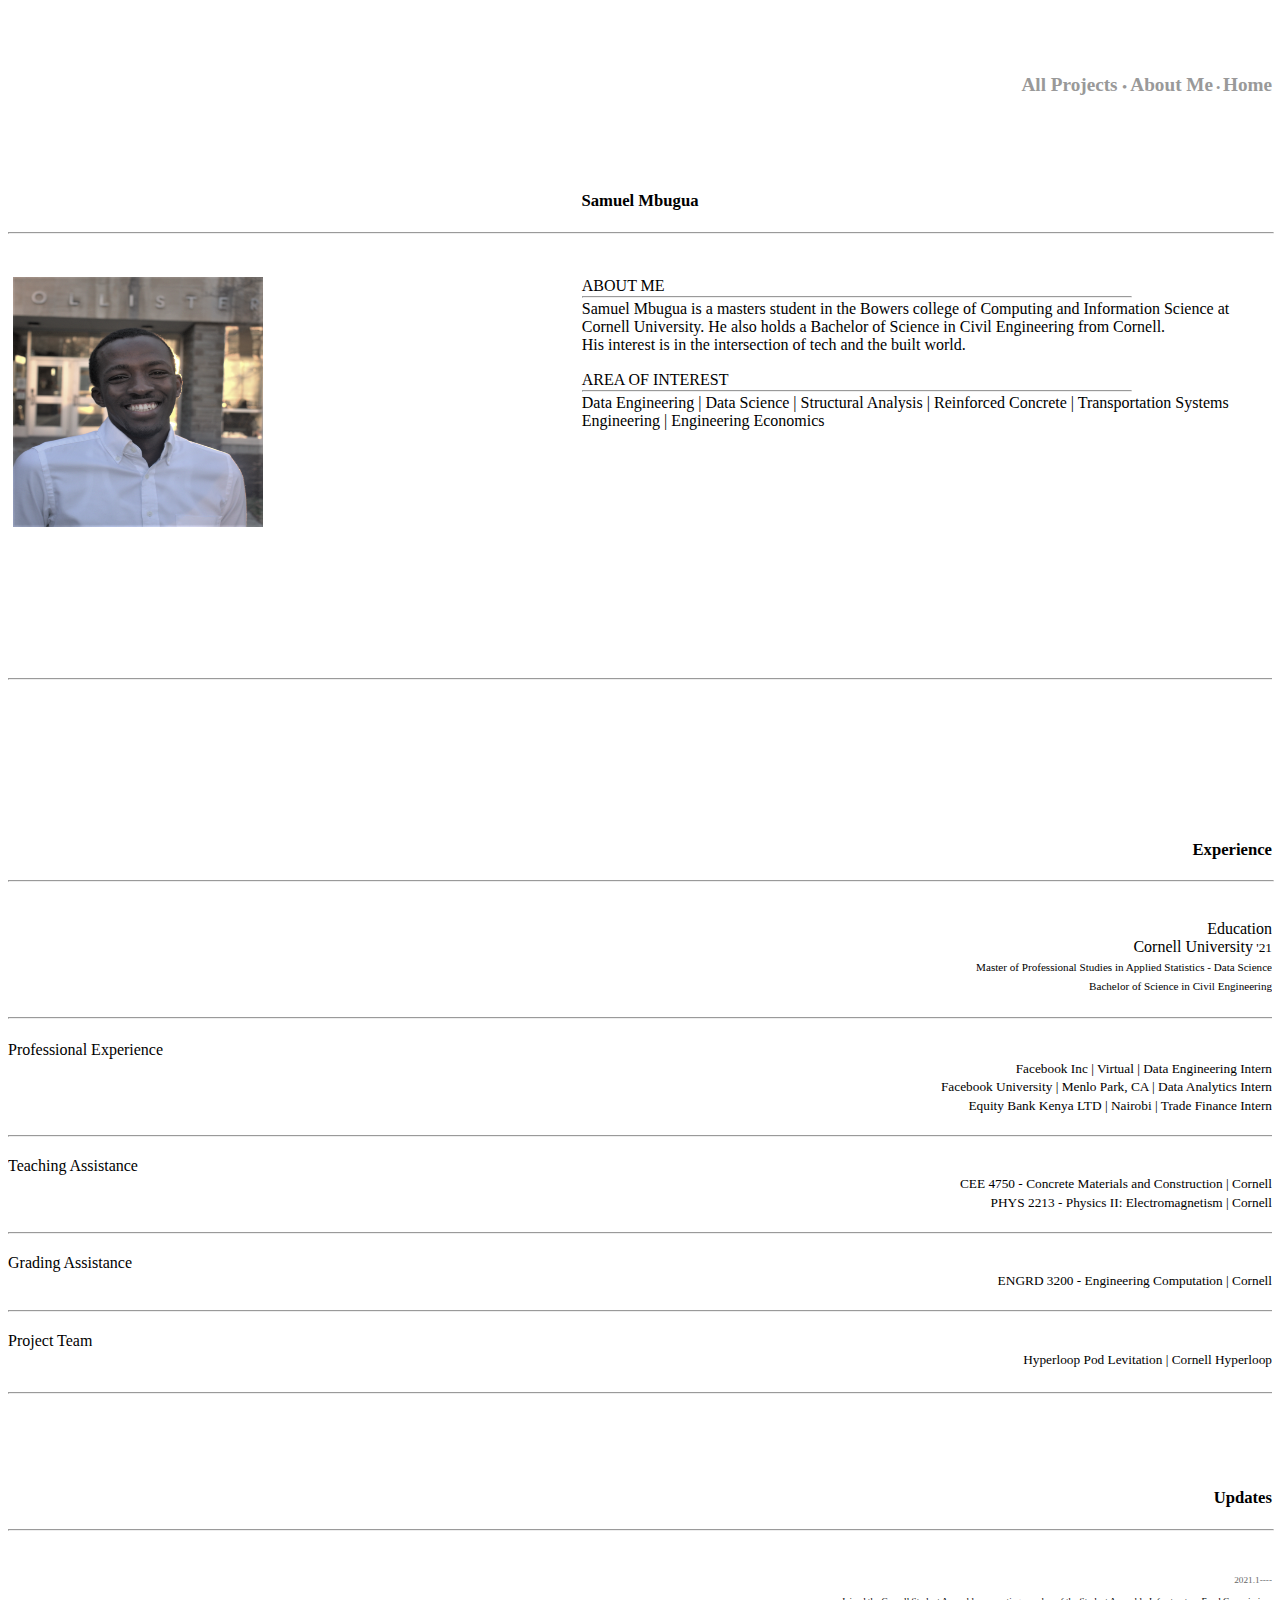
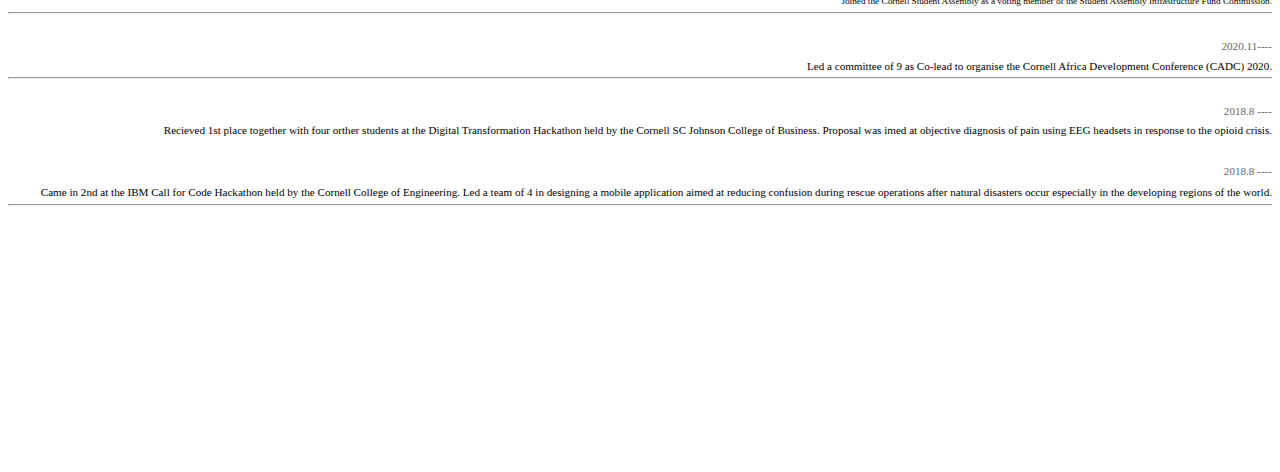
==== commit aa27044a: "made a new all projects page and linked index and the new page accordingly" ====
--- a/index.html
+++ b/index.html
@@ -1,159 +1,173 @@
 <!DOCTYPE html PUBLIC "-//W3C//DTD HTML 4.01//EN" "http://www.w3.org/TR/html4/strict.dtd">
-<html><head>
-  
-  <meta charset="UTF-8">
+<html>
 
-  
-  <meta name="viewport" content="width=device-width, user-scalable=false;">
-  <title>Samuel Mbugua</title>
+  <head>
 
-  
-  
-  <link href="https://cdn.jsdelivr.net/npm/bootstrap@5.0.2/dist/css/bootstrap.min.css" rel="stylesheet" integrity="sha384-EVSTQN3/azprG1Anm3QDgpJLIm9Nao0Yz1ztcQTwFspd3yD65VohhpuuCOmLASjC" crossorigin="anonymous">
 
-<link rel="stylesheet" href="styles.css" type="text/css"></head><body>
-<div style="font-family: Times New Roman,Times,serif;" class="container">
-<div style="text-align: right;"> </div>
-<div style="text-align: right;" class="row">
-<div style="text-align: right;"><big style="font-weight: bold; color: rgb(153, 153, 153);"><br>
-</big>
-<div class="mx-4 px-4"><big style="font-weight: bold; color: rgb(153, 153, 153);"><br>
-<br>
-Home . All Projects<br>
-<br>
-</big></div>
-</div>
-</div>
-<div class="row">
-<div class="col-xs-4 col-sm-4 col-md-4 col-lg-4 order-sm-3 order-md-2 order-lg-2 text-align:center">
-<h2 style="text-align: center; font-weight: bold;"><br>
-</h2>
-<div class="position-sticky">
-<h2 style="text-align: center; font-weight: bold;"><small><small>Samuel
-Mbugua</small></small></h2>
-<hr style="width: 100%; margin-left: 0px;"><br>
-<br>
-<div class="scrollable">
-<table style="text-align: left; width: 100%;" border="0" cellpadding="5" cellspacing="0">
-  <tbody>
-    <tr>
-      <td style="vertical-align: top; width: 45%;"><img style="width: 250px; height: 250px;" alt="Profile Photo" class="img-fluid" src="SamuelMbuguaWeb.PNG"> </td>
-      <td style="vertical-align: top;">ABOUT ME
-      <hr style="width: 80%; margin-left: 0px; margin-right: auto;">Samuel
-Mbugua is a masters student in the Bowers college of Computing and
-Information Science at Cornell University. He also holds a Bachelor of
-Science in Civil Engineering from Cornell. <br>
-His interest is in the intersection of tech and the built world.<br>
-      <br>
-AREA OF INTEREST
-      <hr style="width: 80%; margin-left: 0px; margin-right: auto;">Data
-Engineering | Data Science | Structural Analysis | Reinforced Concrete
-| Transportation Systems Engineering | Engineering Economics<br>
-      </td>
-    </tr>
-  </tbody>
-</table>
-<br>
-<br>
-<br>
-<br>
-<br>
-<br>
-<br>
-<br>
-<hr style="width: 100%; margin-left: 0px; margin-right: auto;"> </div>
-</div>
-</div>
-<div class="col-xs-4 col-sm-4 col-md-5 col-lg-5 order-sm-2 order-md-3 order-lg-3">
-<div class="mx-4 px-4">
-<h2 style="font-weight: bold;"><br>
-</h2>
-<h2 style="font-weight: bold;"><small><small>Experience</small></small></h2>
-<hr style="width: 100%; margin-left: 0px; margin-right: auto;"><br>
-<br>
-<div class="scrollable"> Education<br>
-<div style="text-align: right;">Cornell University<small> '21</small><br>
-<small><small>Master of Professional Studies in Applied Statistics -
-Data Science</small></small><br>
-<small><small>Bachelor of Science in Civil Engineering<br>
-<br>
-</small></small>
-<div style="text-align: left;">
-<hr style="width: 100%; margin-left: 0px; margin-right: auto;"><big><small><br>
-Professional Experience</small><br>
-</big>
-<div style="text-align: right;"><small>Facebook Inc | Virtual | Data
-Engineering Intern<br>
-Facebook University | Menlo Park, CA | Data Analytics Intern<br>
-Equity Bank Kenya LTD | Nairobi | Trade Finance Intern<br>
-<br>
-</small>
-<hr style="width: 100%; margin-left: 0px; margin-right: auto;">
-<div style="text-align: left;"><br>
-Teaching Assistance<br>
-</div>
-<small>CEE 4750 - Concrete Materials and Construction | Cornell<br>
-PHYS 2213 - Physics II: Electromagnetism | Cornell<br>
-<br>
-</small>
-<hr style="width: 100%; margin-left: 0px; margin-right: auto;">
-<div style="text-align: left;"><br>
-Grading Assistance<br>
-</div>
-<small>ENGRD 3200 - Engineering Computation | Cornell<br>
-<br>
-</small>
-<hr style="width: 100%; margin-left: 0px; margin-right: auto;">
-<div style="text-align: left;"><br>
-Project Team<br>
-</div>
-<small>Hyperloop Pod Levitation | Cornell Hyperloop<br>
-<small><small><small><small><small><small><small><small><small><br>
-</small></small></small></small></small></small></small></small></small></small>
-<hr style="width: 100%; margin-left: 0px; margin-right: auto;"><br>
-</div>
-</div>
-</div>
-</div>
-</div>
-</div>
-<div class="col-xs-4 col-sm-4 col-md-3 col-lg-3 order-sm-1 order-md-1 order-lg-1">
-<div class="mx-4 px-4">
-<h2 style="font-weight: bold;"><br>
-</h2>
-<h2 style="font-weight: bold;"><small><small>Updates</small></small></h2>
-<hr style="width: 100%; margin-left: 0px; margin-right: auto;"><br>
-<br>
-<div class="scrollable"> <small><small><small><small><small><big><small><span style="color: rgb(102, 102, 102);"><big><big>2021.1----</big></big></span></small><big><big><small><br>
-<span style="color: black;">Joined the Cornell Student Assembly as a
-voting member of the Student Assembly Infrastructure Fund Commission.</span></small><br>
-</big></big> </big></small></small></small></small></small>
-<hr style="width: 100%; margin-left: 0px; margin-right: auto;"><small><small><br>
-<span style="color: rgb(102, 102, 102);">2020.11----</span><br>
-<span style="color: black;">Led a committee of 9 as Co-lead to organise
-the Cornell Africa Development Conference (CADC) 2020.</span><br>
-</small></small>
-<hr style="width: 100%; margin-left: 0px; margin-right: auto;"><small><small><br>
-<span style="color: rgb(102, 102, 102);">2018.8 ----</span><br>
-Recieved 1st place together with four orther students at the Digital
-Transformation Hackathon held by the Cornell SC Johnson College of
-Business. Proposal was imed at objective diagnosis of pain using EEG
-headsets in response to the opioid crisis.<br>
-<br>
-</small></small> <big><small><small><small><span style="color: rgb(102, 102, 102);">2018.8 ----</span><br>
-Came in 2nd at the IBM Call for Code Hackathon held by the Cornell
-College of Engineering. Led a team of 4 in designing a mobile
-application aimed at reducing confusion during rescue operations after
-natural disasters occur especially in the developing regions of the
-world.</small></small></small><big><br>
-</big></big>
-<hr style="width: 100%; margin-left: 0px; margin-right: auto;"><br>
-</div>
-</div>
-</div>
-</div>
-</div>
+    <meta charset="UTF-8">
 
-<script style="font-family: Times New Roman,Times,serif;" src="https://cdn.jsdelivr.net/npm/@popperjs/core@2.9.2/dist/umd/popper.min.js" integrity="sha384-IQsoLXl5PILFhosVNubq5LC7Qb9DXgDA9i+tQ8Zj3iwWAwPtgFTxbJ8NT4GN1R8p" crossorigin="anonymous"></script>
-<script style="font-family: Times New Roman,Times,serif;" src="https://cdn.jsdelivr.net/npm/bootstrap@5.0.2/dist/js/bootstrap.min.js" integrity="sha384-cVKIPhGWiC2Al4u+LWgxfKTRIcfu0JTxR+EQDz/bgldoEyl4H0zUF0QKbrJ0EcQF" crossorigin="anonymous"></script>
-</body></html>+
+    <meta name="viewport" content="width=device-width, user-scalable=false;">
+    <title>Samuel Mbugua</title>
+
+
+
+
+    <link href="https://cdn.jsdelivr.net/npm/bootstrap@5.0.2/dist/css/bootstrap.min.css" rel="stylesheet" integrity="sha384-EVSTQN3/azprG1Anm3QDgpJLIm9Nao0Yz1ztcQTwFspd3yD65VohhpuuCOmLASjC" crossorigin="anonymous">
+
+
+    <link rel="stylesheet" href="styles.css" type="text/css">
+  </head>
+
+  <body>
+    <div style="font-family: Times New Roman,Times,serif;" class="container">
+      <div style="text-align: right;"> </div>
+      <div style="text-align: right;" class="row">
+        <div style="text-align: right;"><big style="font-weight: bold; color: rgb(153, 153, 153);"><br>
+          </big>
+          <div class="mx-4 px-4"><big style="font-weight: bold; color: rgb(153, 153, 153);"><br>
+              <br>
+            </big><a href="AllProjects - Copy.html" style="text-decoration: none;"><big style="font-weight: bold; color: rgb(153, 153, 153);"> All
+                Projects </big></a>
+            <big style="font-weight: bold; color: rgb(153, 153, 153);"><small><small> • </small></small></big>
+            <a href="https://sam-mbugua.github.io/" style="text-decoration: none; font-weight: bold; color: rgb(153, 153, 153);"> <big>About Me<small><small>
+                    <big style="font-weight: bold; color: rgb(153, 153, 153);"><small><small> • </small></small></big>
+                    <a href="https://sam-mbugua.github.io/" style="text-decoration: none; font-weight: bold; color: rgb(153, 153, 153);"><big>Home</big></a><br>
+                    <br>
+
+                    <div class="row">
+                      <div class="col-xs-4 col-sm-4 col-md-4 col-lg-4 order-sm-3 order-md-2 order-lg-2 text-align:center">
+                        <h2 style="text-align: center; font-weight: bold;"><br>
+                        </h2>
+                        <div class="position-sticky">
+                          <h2 style="text-align: center; font-weight: bold;"><small><small>Samuel
+                                Mbugua</small></small></h2>
+                          <hr style="width: 100%; margin-left: 0px;"><br>
+                          <br>
+                          <div class="scrollable">
+                            <table style="text-align: left; width: 100%;" border="0" cellpadding="5" cellspacing="0">
+                              <tbody>
+                                <tr>
+                                  <td style="vertical-align: top; width: 45%;"><img style="width: 250px; height: 250px;" alt="Profile Photo" class="img-fluid" src="SamuelMbuguaWeb.PNG"> </td>
+                                  <td style="vertical-align: top;">ABOUT ME
+                                    <hr style="width: 80%; margin-left: 0px; margin-right: auto;">Samuel
+                                    Mbugua is a masters student in the Bowers college of Computing and
+                                    Information Science at Cornell University. He also holds a Bachelor of
+                                    Science in Civil Engineering from Cornell. <br>
+                                    His interest is in the intersection of tech and the built world.<br>
+                                    <br>
+                                    AREA OF INTEREST
+                                    <hr style="width: 80%; margin-left: 0px; margin-right: auto;">Data
+                                    Engineering | Data Science | Structural Analysis | Reinforced Concrete
+                                    | Transportation Systems Engineering | Engineering Economics<br>
+                                  </td>
+                                </tr>
+                              </tbody>
+                            </table>
+                            <br>
+                            <br>
+                            <br>
+                            <br>
+                            <br>
+                            <br>
+                            <br>
+                            <br>
+                            <hr style="width: 100%; margin-left: 0px; margin-right: auto;">
+                          </div>
+                        </div>
+                      </div>
+                      <div class="col-xs-4 col-sm-4 col-md-5 col-lg-5 order-sm-2 order-md-3 order-lg-3">
+                        <div class="mx-4 px-4">
+                          <h2 style="font-weight: bold;"><br>
+                          </h2>
+                          <h2 style="font-weight: bold;"><small><small>Experience</small></small></h2>
+                          <hr style="width: 100%; margin-left: 0px; margin-right: auto;"><br>
+                          <br>
+                          <div class="scrollable"> Education<br>
+                            <div style="text-align: right;">Cornell University<small> '21</small><br>
+                              <small><small>Master of Professional Studies in Applied Statistics -
+                                  Data Science</small></small><br>
+                              <small><small>Bachelor of Science in Civil Engineering<br>
+                                  <br>
+                                </small></small>
+                              <div style="text-align: left;">
+                                <hr style="width: 100%; margin-left: 0px; margin-right: auto;"><big><small><br>
+                                    Professional Experience</small><br>
+                                </big>
+                                <div style="text-align: right;"><small>Facebook Inc | Virtual | Data
+                                    Engineering Intern<br>
+                                    Facebook University | Menlo Park, CA | Data Analytics Intern<br>
+                                    Equity Bank Kenya LTD | Nairobi | Trade Finance Intern<br>
+                                    <br>
+                                  </small>
+                                  <hr style="width: 100%; margin-left: 0px; margin-right: auto;">
+                                  <div style="text-align: left;"><br>
+                                    Teaching Assistance<br>
+                                  </div>
+                                  <small>CEE 4750 - Concrete Materials and Construction | Cornell<br>
+                                    PHYS 2213 - Physics II: Electromagnetism | Cornell<br>
+                                    <br>
+                                  </small>
+                                  <hr style="width: 100%; margin-left: 0px; margin-right: auto;">
+                                  <div style="text-align: left;"><br>
+                                    Grading Assistance<br>
+                                  </div>
+                                  <small>ENGRD 3200 - Engineering Computation | Cornell<br>
+                                    <br>
+                                  </small>
+                                  <hr style="width: 100%; margin-left: 0px; margin-right: auto;">
+                                  <div style="text-align: left;"><br>
+                                    Project Team<br>
+                                  </div>
+                                  <small>Hyperloop Pod Levitation | Cornell Hyperloop<br>
+                                    <small><small><small><small><small><small><small><small><small><br>
+                                                    </small></small></small></small></small></small></small></small></small></small>
+                                  <hr style="width: 100%; margin-left: 0px; margin-right: auto;"><br>
+                                </div>
+                              </div>
+                            </div>
+                          </div>
+                        </div>
+                      </div>
+                      <div class="col-xs-4 col-sm-4 col-md-3 col-lg-3 order-sm-1 order-md-1 order-lg-1">
+                        <div class="mx-4 px-4">
+                          <h2 style="font-weight: bold;"><br>
+                          </h2>
+                          <h2 style="font-weight: bold;"><small><small>Updates</small></small></h2>
+                          <hr style="width: 100%; margin-left: 0px; margin-right: auto;"><br>
+                          <br>
+                          <div class="scrollable"> <small><small><small><small><small><big><small><span style="color: rgb(102, 102, 102);"><big><big>2021.1----</big></big></span></small><big><big><small><br>
+                                              <span style="color: black;">Joined the Cornell Student Assembly as a
+                                                voting member of the Student Assembly Infrastructure Fund Commission.</span></small><br>
+                                          </big></big> </big></small></small></small></small></small>
+                            <hr style="width: 100%; margin-left: 0px; margin-right: auto;"><small><small><br>
+                                <span style="color: rgb(102, 102, 102);">2020.11----</span><br>
+                                <span style="color: black;">Led a committee of 9 as Co-lead to organise
+                                  the Cornell Africa Development Conference (CADC) 2020.</span><br>
+                              </small></small>
+                            <hr style="width: 100%; margin-left: 0px; margin-right: auto;"><small><small><br>
+                                <span style="color: rgb(102, 102, 102);">2018.8 ----</span><br>
+                                Recieved 1st place together with four orther students at the Digital
+                                Transformation Hackathon held by the Cornell SC Johnson College of
+                                Business. Proposal was imed at objective diagnosis of pain using EEG
+                                headsets in response to the opioid crisis.<br>
+                                <br>
+                              </small></small> <big><small><small><small><span style="color: rgb(102, 102, 102);">2018.8 ----</span><br>
+                                    Came in 2nd at the IBM Call for Code Hackathon held by the Cornell
+                                    College of Engineering. Led a team of 4 in designing a mobile
+                                    application aimed at reducing confusion during rescue operations after
+                                    natural disasters occur especially in the developing regions of the
+                                    world.</small></small></small><big><br>
+                              </big></big>
+                            <hr style="width: 100%; margin-left: 0px; margin-right: auto;"><br>
+                          </div>
+                        </div>
+                      </div>
+                    </div>
+          </div>
+
+          <script style="font-family: Times New Roman,Times,serif;" src="https://cdn.jsdelivr.net/npm/@popperjs/core@2.9.2/dist/umd/popper.min.js" integrity="sha384-IQsoLXl5PILFhosVNubq5LC7Qb9DXgDA9i+tQ8Zj3iwWAwPtgFTxbJ8NT4GN1R8p" crossorigin="anonymous"></script>
+          <script style="font-family: Times New Roman,Times,serif;" src="https://cdn.jsdelivr.net/npm/bootstrap@5.0.2/dist/js/bootstrap.min.js" integrity="sha384-cVKIPhGWiC2Al4u+LWgxfKTRIcfu0JTxR+EQDz/bgldoEyl4H0zUF0QKbrJ0EcQF" crossorigin="anonymous"></script>
+  </body>
+
+</html>
--- a/styles.css
+++ b/styles.css
@@ -24,3 +24,12 @@
 img {
   filter: grayscale(40%);
 }
+
+.thumbnail_img{
+    position:relative;
+    overflow:hidden;
+    padding-bottom:100%;
+}
+.thumbnail_img{
+    position:absolute;
+}